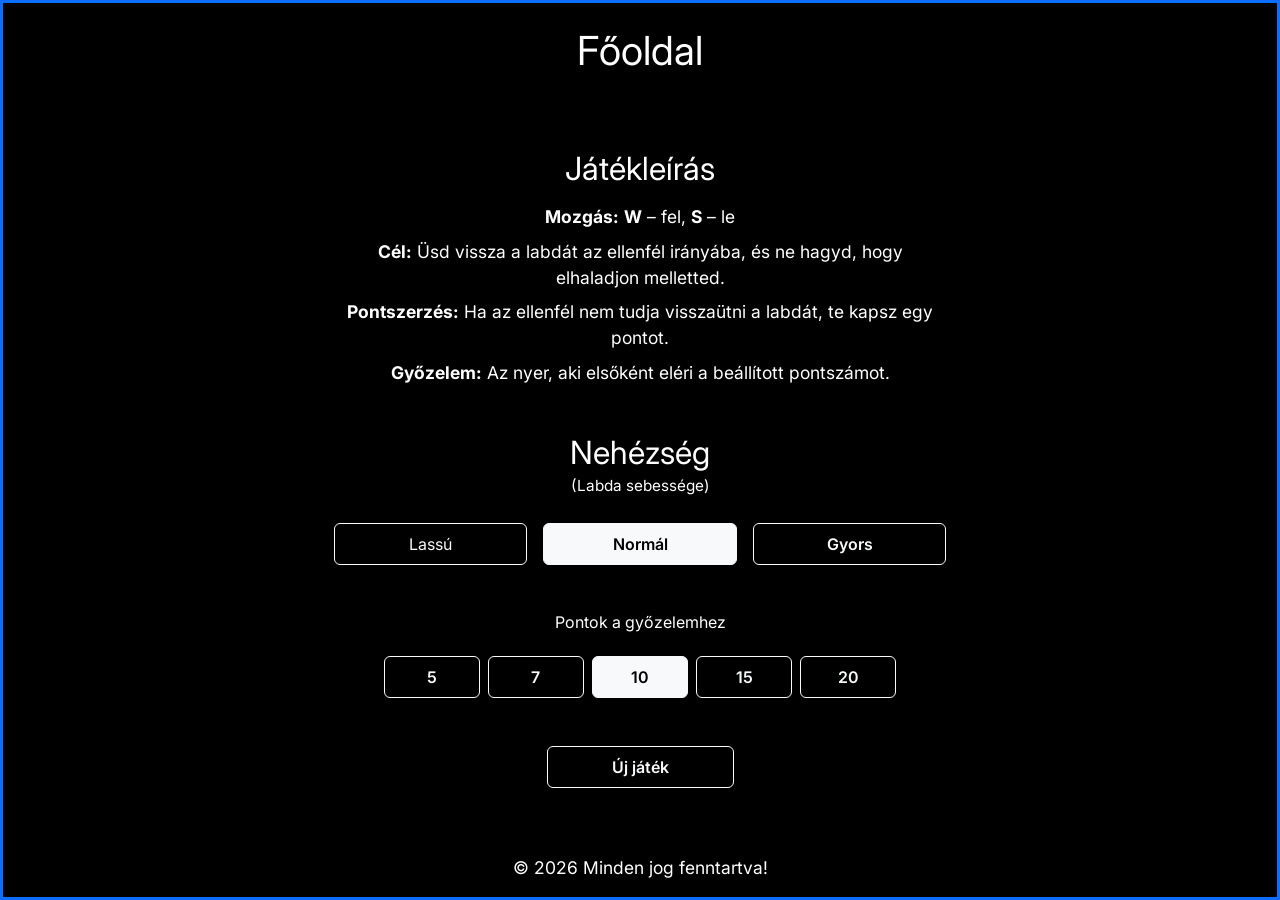
==== index.html @ bf3b833b "." ====
<!DOCTYPE html>
<html lang="hu">

<head>
    <meta charset="UTF-8">
    <meta name="viewport" content="width=device-width, initial-scale=1">
    <title>Főoldal</title>
    <link rel="stylesheet" href="css/bootstrap.min.css">
    <link rel="stylesheet" href="css/style.css">
</head>

<body class="min-vh-100 d-flex flex-column border border-primary border-3 text-white">

    <header class="text-center p-3">
        <h1 class="fw-normal pt-2">Főoldal</h1>
    </header>

    <main class="flex-grow-1 d-flex flex-column justify-content-center text-center gap-5 p-3">
        <section>
            <h2 class="h2 fw-normal mb-3">Játékleírás</h2>
            <div class="row justify-content-center">
                <div class="col-12 col-md-6">
                    <ul class="list-unstyled small mb-0 d-flex flex-column gap-2">
                        <li><strong>Mozgás:</strong> <strong>W</strong> – fel, <strong>S</strong> – le</li>
                        <li><strong>Cél:</strong> Üsd vissza a labdát az ellenfél irányába, és ne hagyd, hogy elhaladjon
                            melletted.</li>
                        <li><strong>Pontszerzés:</strong> Ha az ellenfél nem tudja visszaütni a labdát, te kapsz egy
                            pontot.</li>
                        <li><strong>Győzelem:</strong> Az nyer, aki elsőként eléri a beállított pontszámot.</li>
                    </ul>
                </div>
            </div>
        </section>
        <section>
            <h2 class="h2 fw-normal mb-0">Nehézség</h2>
            <p class="small mb-4"><small>(Labda sebessége)</small></p>
            <div class="row row-cols-1 row-cols-md-3 g-3 justify-content-center" role="group" aria-label="Nehézség">

                <div class="col-md-2 d-grid">
                    <input type="radio" class="btn-check" name="nehezseg" id="nehezseg-lassu" value="lassu"
                        autocomplete="off">
                    <label class="btn btn-outline-light py-2" for="nehezseg-lassu">Lassú</label>
                </div>

                <div class="col-md-2 d-grid">
                    <input type="radio" class="btn-check" name="nehezseg" id="nehezseg-normal" value="normal"
                        autocomplete="off" checked>
                    <label class="btn btn-outline-light fw-semibold py-2" for="nehezseg-normal">Normál</label>
                </div>

                <div class="col-md-2 d-grid">
                    <input type="radio" class="btn-check" name="nehezseg" id="nehezseg-gyors" value="gyors"
                        autocomplete="off">
                    <label class="btn btn-outline-light fw-semibold py-2" for="nehezseg-gyors">Gyors</label>
                </div>

            </div>
        </section>

        <section>
            <h2 class="fs-6 fw-normal mb-4">Pontok a győzelemhez</h2>
            <div class="row row-cols-5 g-2 justify-content-center" role="group" aria-label="Pontok a győzelemhez">

                <div class="col-4 col-md-1 d-grid">
                    <input type="radio" class="btn-check" name="pontok" id="pont-5" value="5" autocomplete="off">
                    <label class="btn btn-outline-light fw-semibold py-2" for="pont-5">5</label>
                </div>

                <div class="col-4 col-md-1 d-grid">
                    <input type="radio" class="btn-check" name="pontok" id="pont-7" value="7" autocomplete="off">
                    <label class="btn btn-outline-light fw-semibold py-2" for="pont-7">7</label>
                </div>

                <div class="col-4 col-md-1 d-grid">
                    <input type="radio" class="btn-check" name="pontok" id="pont-10" value="10" autocomplete="off"
                        checked>
                    <label class="btn btn-outline-light fw-semibold py-2" for="pont-10">10</label>
                </div>

                <div class="col-4 col-md-1 d-grid">
                    <input type="radio" class="btn-check" name="pontok" id="pont-15" value="15" autocomplete="off">
                    <label class="btn btn-outline-light fw-semibold py-2" for="pont-15">15</label>
                </div>

                <div class="col-4 col-md-1 d-grid">
                    <input type="radio" class="btn-check" name="pontok" id="pont-20" value="20" autocomplete="off">
                    <label class="btn btn-outline-light fw-semibold py-2" for="pont-20">20</label>
                </div>

            </div>
        </section>
        <section>
            <div class="row justify-content-center">
                <div class="col-6 col-md-2 d-grid">
                    <button type="button" id="uj-jatek" class="btn btn-outline-light fw-semibold py-2">Új játék</button>
                </div>
            </div>
        </section>
    </main>

    <footer class="text-center small p-3">
        © 2026 Minden jog fenntartva!
    </footer>




</body>

</html>
---- css/style.css ----
@import url('https://fonts.googleapis.com/css2?family=Inter:ital,opsz,wght@0,14..32,100..900;1,14..32,100..900&display=swap');

body{
    font-family: "Inter", sans-serif;
    font-size: 20px;
    line-height: 1.5;
    font-style: normal;
    font-weight: 400;
    background-color: black;
}
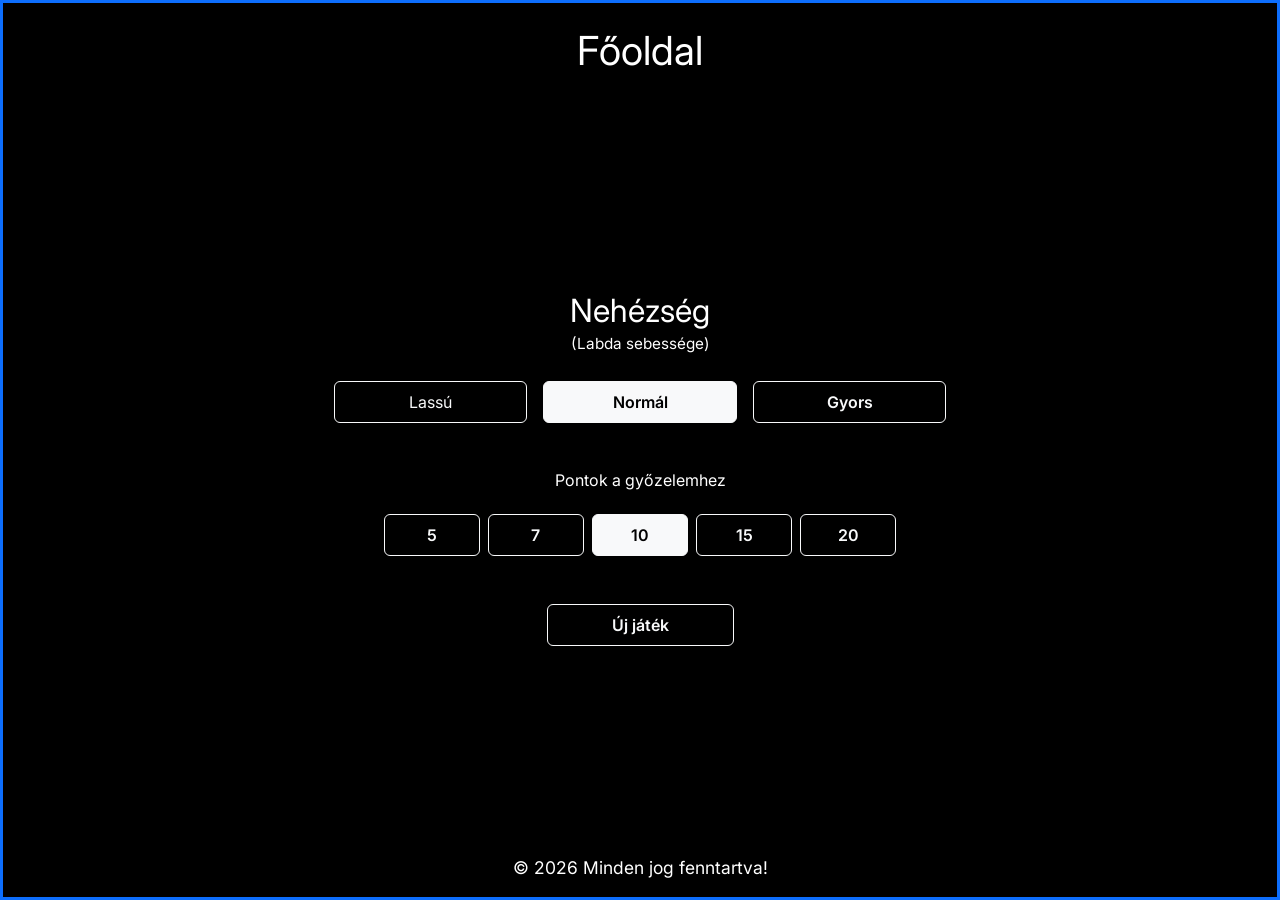
==== commit 8c29cd55: "." ====
--- a/index.html
+++ b/index.html
@@ -16,21 +16,6 @@
     </header>
 
     <main class="flex-grow-1 d-flex flex-column justify-content-center text-center gap-5 p-3">
-        <section>
-            <h2 class="h2 fw-normal mb-3">Játékleírás</h2>
-            <div class="row justify-content-center">
-                <div class="col-12 col-md-6">
-                    <ul class="list-unstyled small mb-0 d-flex flex-column gap-2">
-                        <li><strong>Mozgás:</strong> <strong>W</strong> – fel, <strong>S</strong> – le</li>
-                        <li><strong>Cél:</strong> Üsd vissza a labdát az ellenfél irányába, és ne hagyd, hogy elhaladjon
-                            melletted.</li>
-                        <li><strong>Pontszerzés:</strong> Ha az ellenfél nem tudja visszaütni a labdát, te kapsz egy
-                            pontot.</li>
-                        <li><strong>Győzelem:</strong> Az nyer, aki elsőként eléri a beállított pontszámot.</li>
-                    </ul>
-                </div>
-            </div>
-        </section>
         <section>
             <h2 class="h2 fw-normal mb-0">Nehézség</h2>
             <p class="small mb-4"><small>(Labda sebessége)</small></p>
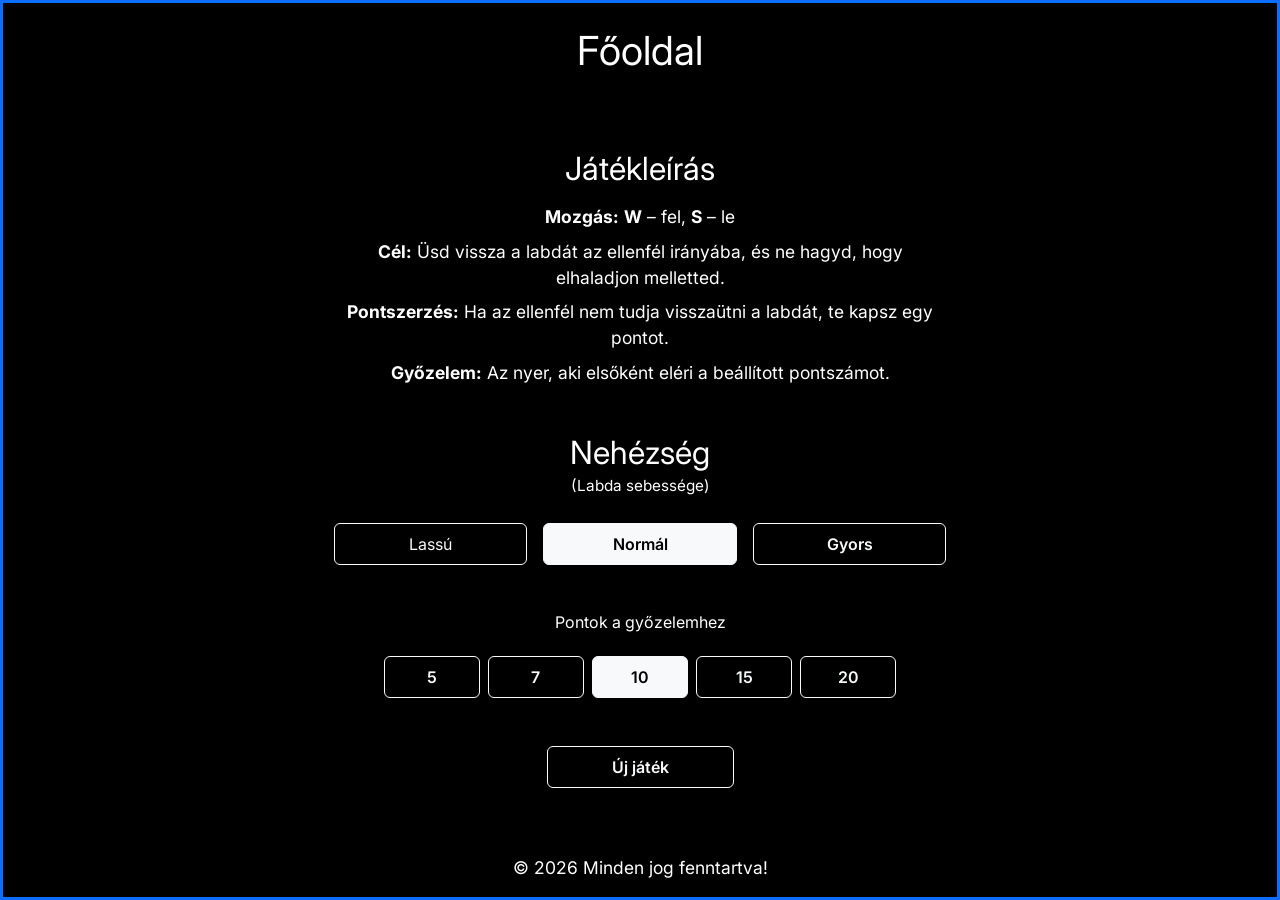
==== commit b86dac9d: "jatekleiras" ====
--- a/index.html
+++ b/index.html
@@ -16,6 +16,21 @@
     </header>
 
     <main class="flex-grow-1 d-flex flex-column justify-content-center text-center gap-5 p-3">
+        <section>
+            <h2 class="h2 fw-normal mb-3">Játékleírás</h2>
+            <div class="row justify-content-center">
+                <div class="col-12 col-md-6">
+                    <ul class="list-unstyled small mb-0 d-flex flex-column gap-2">
+                        <li><strong>Mozgás:</strong> <strong>W</strong> – fel, <strong>S</strong> – le</li>
+                        <li><strong>Cél:</strong> Üsd vissza a labdát az ellenfél irányába, és ne hagyd, hogy elhaladjon
+                            melletted.</li>
+                        <li><strong>Pontszerzés:</strong> Ha az ellenfél nem tudja visszaütni a labdát, te kapsz egy
+                            pontot.</li>
+                        <li><strong>Győzelem:</strong> Az nyer, aki elsőként eléri a beállított pontszámot.</li>
+                    </ul>
+                </div>
+            </div>
+        </section>
         <section>
             <h2 class="h2 fw-normal mb-0">Nehézség</h2>
             <p class="small mb-4"><small>(Labda sebessége)</small></p>
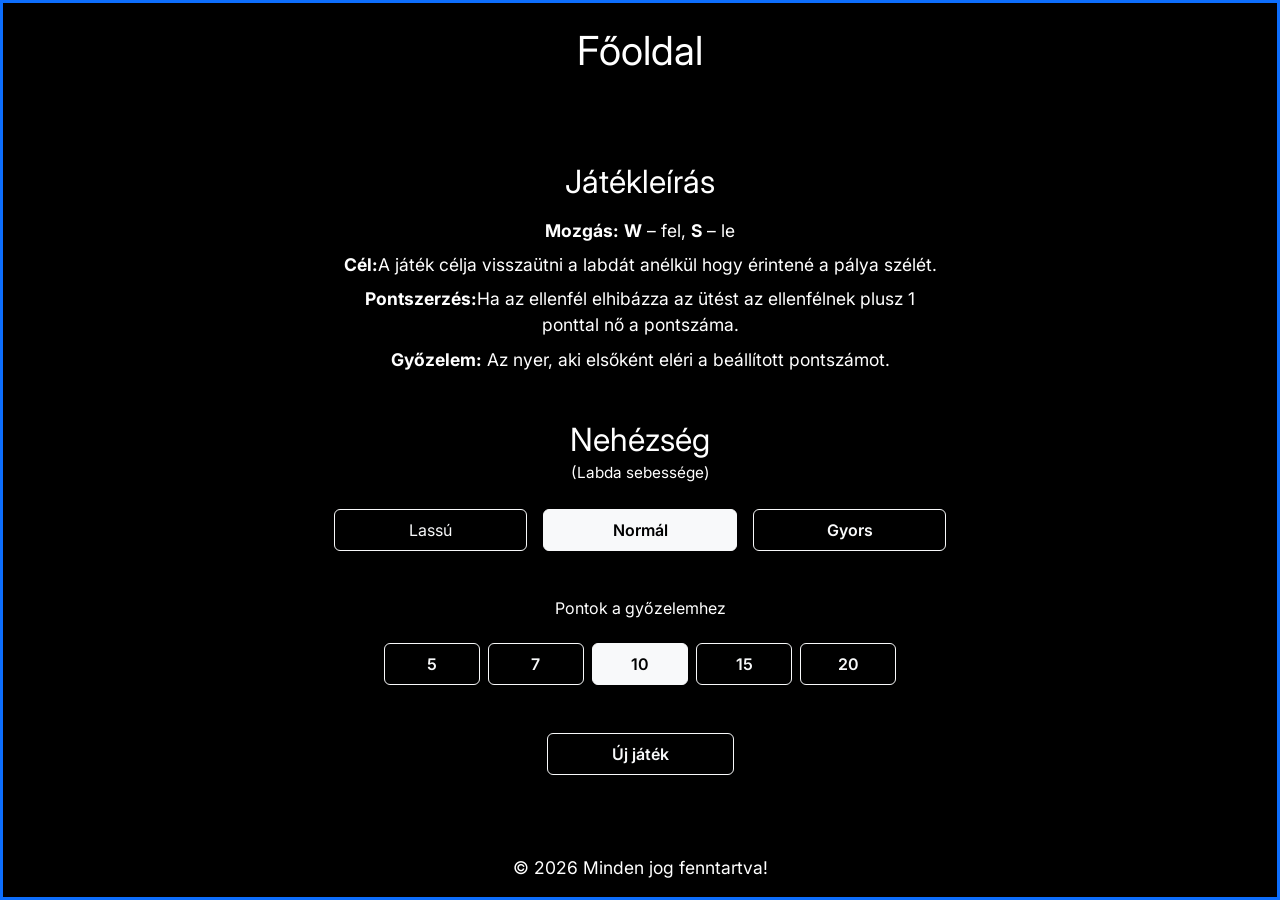
==== commit 7bade1ff: "modositas" ====
--- a/index.html
+++ b/index.html
@@ -22,10 +22,8 @@
                 <div class="col-12 col-md-6">
                     <ul class="list-unstyled small mb-0 d-flex flex-column gap-2">
                         <li><strong>Mozgás:</strong> <strong>W</strong> – fel, <strong>S</strong> – le</li>
-                        <li><strong>Cél:</strong> Üsd vissza a labdát az ellenfél irányába, és ne hagyd, hogy elhaladjon
-                            melletted.</li>
-                        <li><strong>Pontszerzés:</strong> Ha az ellenfél nem tudja visszaütni a labdát, te kapsz egy
-                            pontot.</li>
+                        <li><strong>Cél:</strong>A játék célja visszaütni a labdát anélkül hogy érintené a pálya szélét.</li>
+                        <li><strong>Pontszerzés:</strong>Ha az ellenfél elhibázza az ütést az ellenfélnek plusz 1 ponttal nő a pontszáma.</li>
                         <li><strong>Győzelem:</strong> Az nyer, aki elsőként eléri a beállított pontszámot.</li>
                     </ul>
                 </div>
@@ -107,4 +105,4 @@
 
 </body>
 
-</html>+</html>
--- a/css/style.css
+++ b/css/style.css
@@ -8,3 +8,68 @@
     font-weight: 400;
     background-color: black;
 }
+
+
+.palya-keret {
+    flex: 1;
+    min-height: 0;
+    display: flex;
+    flex-direction: column;
+    background-color: black;
+}
+
+.vonal {
+    height: 0.5rem;
+    background-color: white;
+}
+
+.logo {
+    width: 1.75rem;
+    height: 1.75rem;
+    border-radius: 50%;
+    background-color: white;
+}
+
+.palya {
+    flex: 1;
+    display: flex;
+    min-height: 0;
+}
+
+.terfel {
+    flex: 1;
+    position: relative;
+    display: flex;
+    flex-direction: column;
+    padding: 1rem;
+}
+
+.felezo {
+    border-left: 0.6rem dashed white;
+}
+
+.pontszam {
+    padding: 0.5rem 1.25rem;
+    background-color: white;
+    color: black;
+    font-size: 1.75rem;
+    font-weight: 600;
+}
+
+
+
+.uto {
+    position: absolute;
+    top: 40%;
+    width: 0.6rem;
+    height: 5rem;
+    background-color: white;
+}
+
+.labda {
+    position: absolute;
+    width: 1.5rem;
+    height: 1.5rem;
+    border-radius: 50%;
+    background-color: white;
+}
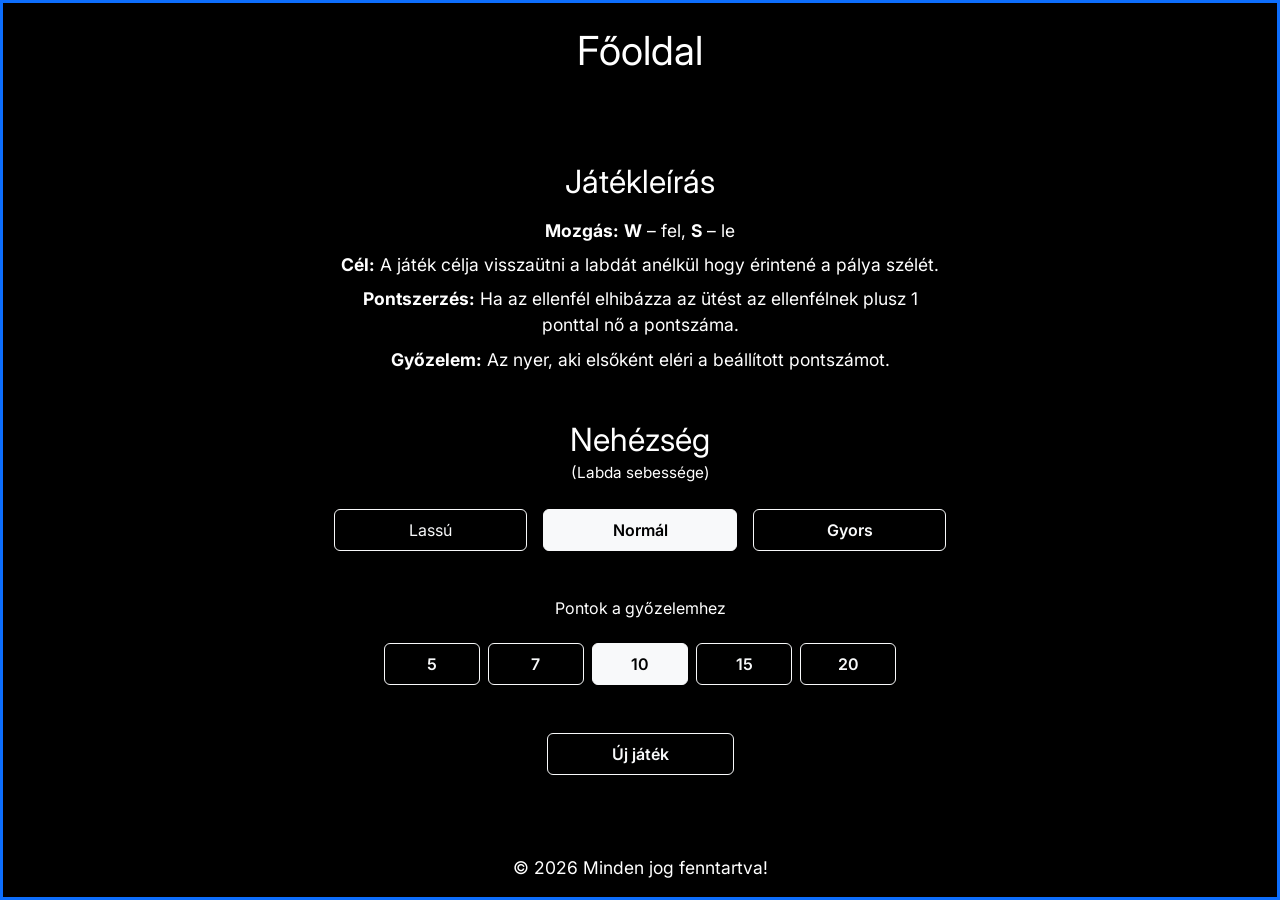
==== commit 168f6d28: "kerekites" ====
--- a/index.html
+++ b/index.html
@@ -22,8 +22,10 @@
                 <div class="col-12 col-md-6">
                     <ul class="list-unstyled small mb-0 d-flex flex-column gap-2">
                         <li><strong>Mozgás:</strong> <strong>W</strong> – fel, <strong>S</strong> – le</li>
-                        <li><strong>Cél:</strong>A játék célja visszaütni a labdát anélkül hogy érintené a pálya szélét.</li>
-                        <li><strong>Pontszerzés:</strong>Ha az ellenfél elhibázza az ütést az ellenfélnek plusz 1 ponttal nő a pontszáma.</li>
+                        <li><strong>Cél:</strong> A játék célja visszaütni a labdát anélkül hogy érintené a pálya szélét.
+                        </li>
+                        <li><strong>Pontszerzés:</strong> Ha az ellenfél elhibázza az ütést az ellenfélnek plusz 1
+                            ponttal nő a pontszáma.</li>
                         <li><strong>Győzelem:</strong> Az nyer, aki elsőként eléri a beállított pontszámot.</li>
                     </ul>
                 </div>
@@ -90,7 +92,7 @@
         <section>
             <div class="row justify-content-center">
                 <div class="col-6 col-md-2 d-grid">
-                    <button type="button" id="uj-jatek" class="btn btn-outline-light fw-semibold py-2">Új játék</button>
+                    <a href="jatekter.html" id="uj-jatek" class="btn btn-outline-light fw-semibold py-2">Új játék</a>
                 </div>
             </div>
         </section>
@@ -105,4 +107,4 @@
 
 </body>
 
-</html>
+</html>
--- a/css/style.css
+++ b/css/style.css
@@ -54,6 +54,7 @@
     color: black;
     font-size: 1.75rem;
     font-weight: 600;
+    border-radius: 0.5rem;
 }
 
 
